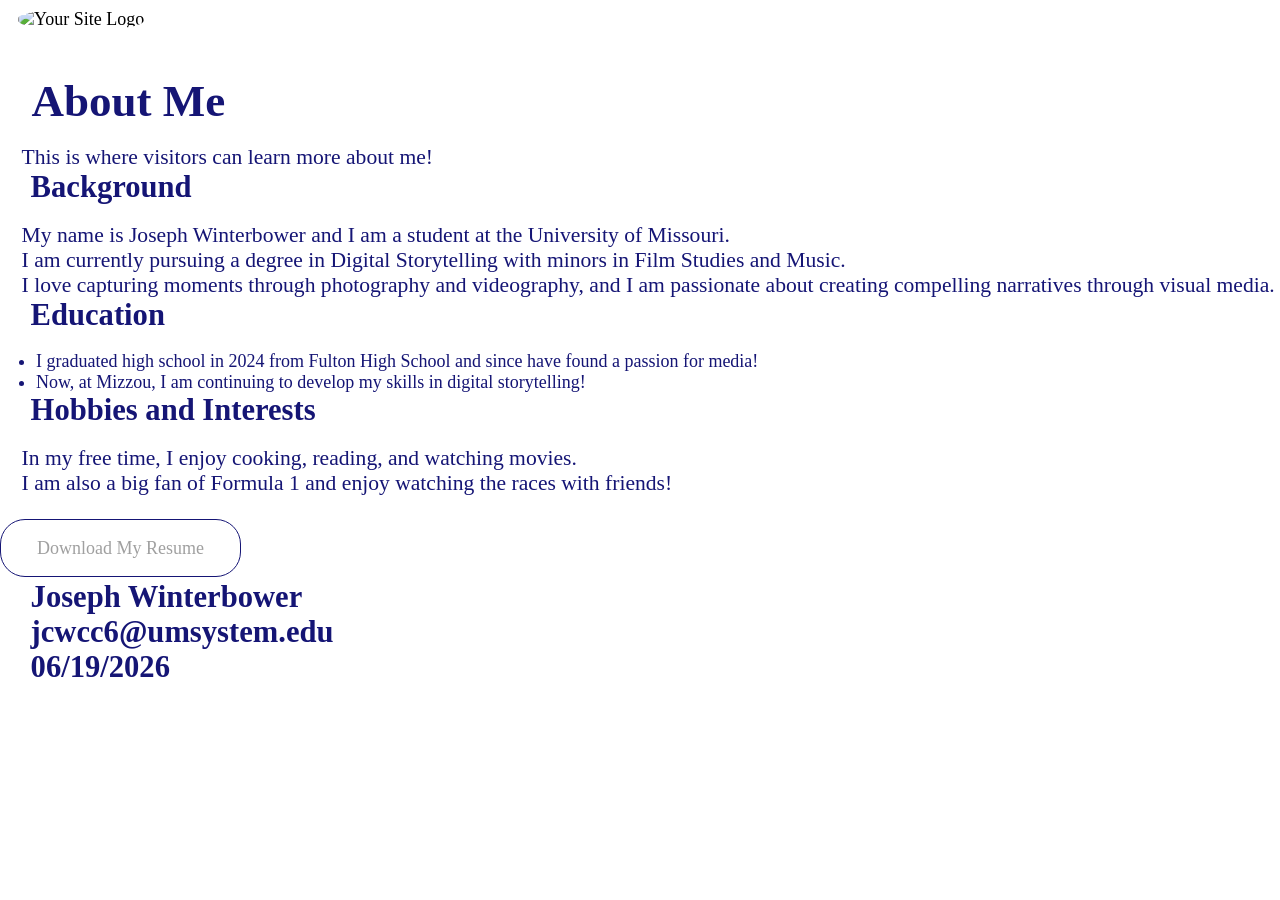
==== webdevelopment/about.html @ 815d5f72 "Add files via upload" ====
<!DOCTYPE html>
<html lang="en">

<head>
    <meta charset="utf-8">
    <meta name="viewport" content="width=device-width, initial-scale=1.0">
    <title>about</title>
    <link rel="stylesheet" href="style.css">
    <link rel="stylesheet" href="nav.css">
</head>
<body>
    <section id='about'>
<header>
    <nav>
        <img src="images/logo.png" alt="Your Site Logo" class="logo">
        <ul class="nav-links">
            <li><a href="index.html">Home</a></li>
            <li><a href="about.html">About</a></li>
            <li class="dropdown">
                <a href="projects.html">Projects</a>
                <ul class="dropdown-menu">
                    <li><a href="project1.html">The Slickery Road</a></li>
                    <li><a href="project2.html">You Don't Know What You Don't Know</a></li>
                </ul>
            </li>
            <li><a href="reflection.html">Reflection</a></li>
            <li><a href="contact.html">Contact</a></li>
        </ul>
    </nav>
    <h1>About Me</h1>
    <p> This is where visitors can learn more about me!</p>
    <!-- Up by the heading, there will be a navigation bar and I'm planning on changing the font as well -->
</header>
<main class="main">
    <h3>Background</h3>
    <p>My name is Joseph Winterbower and I am a student at the University of Missouri.</p>
    <p>I am currently pursuing a degree in Digital Storytelling with minors in Film Studies and Music.</p>
    <p>I love capturing moments through photography and videography, and I am passionate about creating compelling narratives through visual media.</p>
    <h3>Education</h3>
    <ul>
        <li>I graduated high school in 2024 from Fulton High School and since have found a passion for media!</li>
        <li>Now, at Mizzou, I am continuing to develop my skills in digital storytelling!</li>
    </ul>
    <h3>Hobbies and Interests</h3>
   <p> In my free time, I enjoy cooking, reading, and watching movies.</p>
     <p> I am also a big fan of Formula 1 and enjoy watching the races with friends!</p>
    <!-- Just below these bodies of text, I will include a photo of myself along with my resume and resume video -->
     <br>
     <br>
     <a href="/webcontent/JosephWinterbower_resume2026.pdf" class="about-link">Download My Resume</a>
     <br>
     <br>
<footer>
    <h3>
        Joseph Winterbower<br>
        jcwcc6@umsystem.edu<br>
        06/19/2026
    </h3>
    <!-- Here I will put my contact information and maybe a link to an instagram portfolio -->
</footer>
</body>

</html>
---- webdevelopment/style.css ----
h1 {
    color: #151575;
    font-size: 1.8em;
    margin-top: 1em;
}
h2 {
    color: #151575;
    font-size: 1.5em;
}
h3 {
        color: #151575;
        font-size: 1.2em;
}
p {
    color: #151575;
    font-size: 1em;
}
* {
    padding: 0;
    margin: 0;
    box-sizing: border-box;
}
html {
    font-family: 'Serifa', 'Mortise';
    font-size: 18px;
}
/* Home Page */
#hero {
    width: 100%;
    height: 100vh;
    margin: 0 auto;
    background: url("images/hero.png") no-repeat center / cover;

.container {
    width: 90%;
    height: 85vh;
    max-width: 1000px;
    margin: 0 auto;
    display: flex;
    align-items: center;
    justify-content: center;
    text-align: center;
}
.container .info h1{
    font-family: 'Serifa Bold', 'Mortise';
    color: #FFFFFF;
    font-size: 3rem;
    margin-bottom: 1rem;
}
.container .info p {
    font-family: 'Serifa Condensed Medium';
    color: #FFFFFF;
    font-size: 1.5rem;
    max-width: 70%;
    margin: 0 auto;
}
.container .info a {
    text-decoration: none;
    display: inline-block;
    background-color: white;
    border-radius: 4px;
    font-size: 1.8rem;
    padding: 0.5em 2em;
    margin-top: 2rem;
    color: #151575;
}
@media only screen and (max-width: 768px) {
    html {
        font-size: 10px;
    }
}
}
/* About Page */
.about-link {
     padding: 1em 2em;
    border: 1px solid #151575;
    border-radius: 25px;
    background-color: #FFFFFF;
    align-items: left;
    justify-content: left;
    text-align: left;
    margin: 1em 0;
    color: #151575;
    font-family: 'Serifa Bold', 'Mortise';
    text-decoration: none;
}
#about {
    width: 100%;
    height: 100vh;
}
header {
    h1 {
        font-family: 'Serifa Bold', 'Mortise';
        color: #151575;
        font-size: 2.5em;
        margin-bottom: 1rem;
        padding-left: 0.7em;
    }
}
    p {
        font-family: 'Serifa Condensed Medium';
        color: #151575;
        font-size: 1.2em;
        text-align: left;
        margin: 0 auto;
        padding-left: 1em;
    }
.main h3 {
          font-family: 'Serifa Bold', 'Mortise';
        color: #151575;
        font-size: 1.7em;
        margin-bottom: 1rem;
        padding-left: 1em;
}
.main p {
        font-family: 'Serifa Condensed Medium';
        color: #151575;
        font-size: 1.2em;
        text-align: left;
        margin: 0 auto;
        padding-left: 1em;
   }
   main ul {
    list-style-type: disc;
    padding-left: 2em;
    font-size: 1em;
    color: #151575;
   }
/* Reflection Page */
#reflection h1 {
    padding-left: 1em;
}
#reflection h3 {
    padding-left: 1em;
}
#reflection main {
    width: 75%;
    height: auto;
    margin: auto;
    padding: 2em;
    border: 1px solid #A0A0A0;
    justify-content: center;
}
#reflection p:first-of-type::first-letter {
    font-size: 2em;
    color: #151575;
}
/* These are my pseudo elements for the first letter of the first paragraph on the reflection page and the indentations for the first and third paragraphs. */
#reflection p:nth-child(1),
#reflection p:nth-child(3) {
    text-indent: 2em;
}
---- webdevelopment/nav.css ----
nav img {
    width: 75px;
    height: auto;
    border-radius: 45%;
    margin-left: 1em;
    margin-top: .5em;
}
nav ul {
    margin: 0;
    padding: 0;
    list-style: none;
    display: flex;
    gap: 2rem;
    justify-content: center;
}
nav ul li a {
    display: block;
    font-family: 'Serifa Bold', 'Mortise';
    font-size: 1.2em;
    padding: 0.5em;
    margin: 0;
    margin-top: -70px;
    color: #A0A0A0;
} 
nav ul li a:hover {
        color: #151575;
}
a:link {
    color: #A0A0A0;
}
a:visited {
    color: #151575;
}
.nav-links {
    list-style: none;
    display: flex;
   gap: 2rem;
}
.dropdown {
    position: relative;
}
.dropdown-menu {
    display: none;
    position: absolute;
    top: 100%;
    left: 0;
    list-style: none;
    padding: 0;
    margin: 0;
    background: white;
    min-width: 180px;
    flex-direction: column;
}
.dropdown-menu li {
    width: 100%;
}
.dropdown-menu li a {
    display: block;
    padding: 10px 15px;
    text-decoration: none;
}
.dropdown:hover .dropdown-menu {
    display: flex;
}
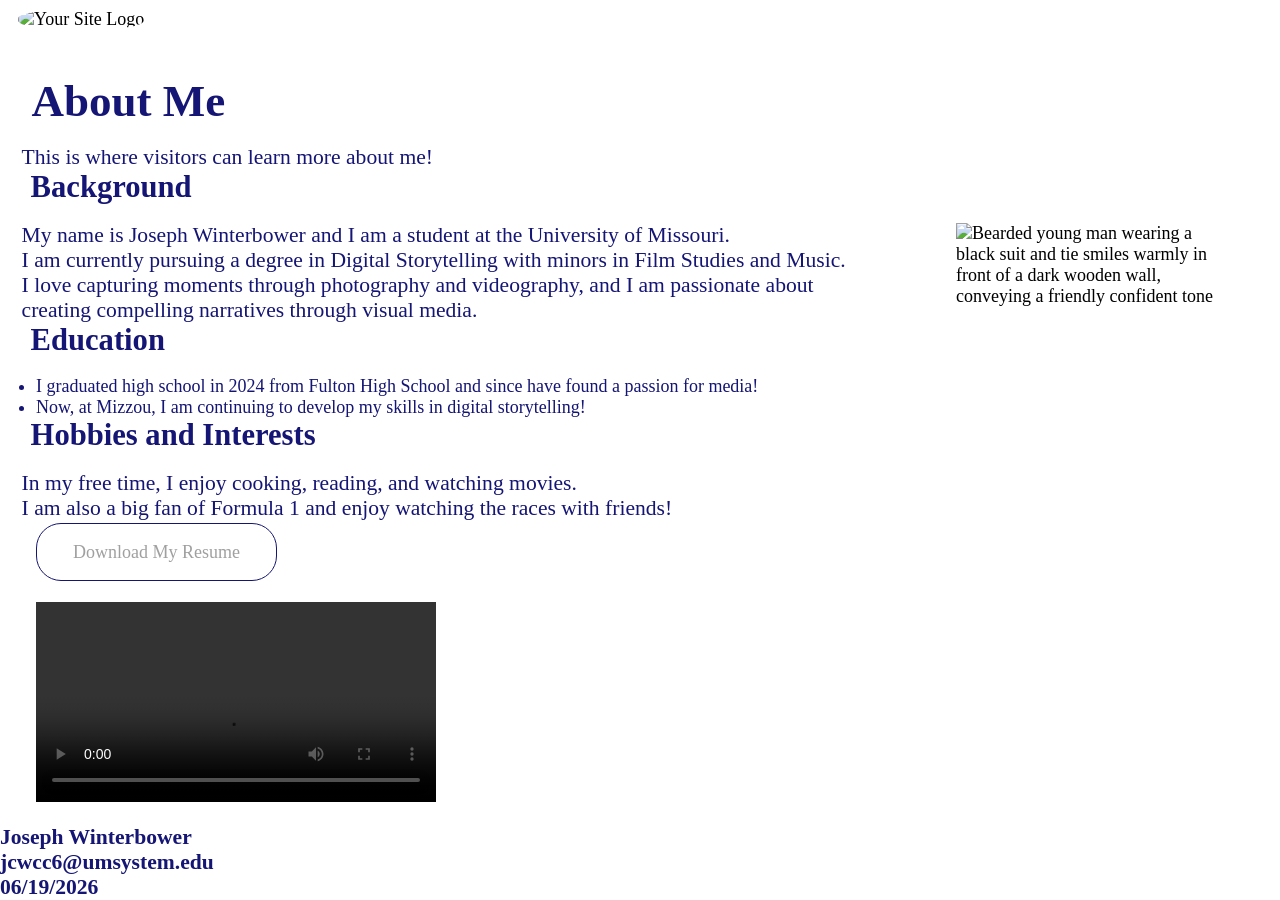
==== commit 6f0b7fa2: "Add files via upload" ====
--- a/webdevelopment/about.html
+++ b/webdevelopment/about.html
@@ -33,9 +33,10 @@
 </header>
 <main class="main">
     <h3>Background</h3>
+    <img src="media/headshot.jpeg" alt="Bearded young man wearing a black suit and tie smiles warmly in front of a dark wooden wall, conveying a friendly confident tone" width="270" height="300" style="float: right; margin-right: 3em;">
     <p>My name is Joseph Winterbower and I am a student at the University of Missouri.</p>
     <p>I am currently pursuing a degree in Digital Storytelling with minors in Film Studies and Music.</p>
-    <p>I love capturing moments through photography and videography, and I am passionate about creating compelling narratives through visual media.</p>
+    <p>I love capturing moments through photography and videography, and I am passionate about<br>creating compelling narratives through visual media.</p>
     <h3>Education</h3>
     <ul>
         <li>I graduated high school in 2024 from Fulton High School and since have found a passion for media!</li>
@@ -46,10 +47,15 @@
      <p> I am also a big fan of Formula 1 and enjoy watching the races with friends!</p>
     <!-- Just below these bodies of text, I will include a photo of myself along with my resume and resume video -->
      <br>
-     <br>
-     <a href="/webcontent/JosephWinterbower_resume2026.pdf" class="about-link">Download My Resume</a>
+     <a href="webcontent/JosephWinterbower_resume2026.pdf" class="about-link">Download My Resume</a>
      <br>
      <br>
+     <video controls width="400">
+  <source src="media/ResumeVideo.mp4" type="video/mp4">
+  Your browser does not support the video tag.
+</video>
+</main>
+
 <footer>
     <h3>
         Joseph Winterbower<br>
@@ -57,7 +63,9 @@
         06/19/2026
     </h3>
     <!-- Here I will put my contact information and maybe a link to an instagram portfolio -->
+
 </footer>
+</section>
 </body>
 
 </html>
--- a/webdevelopment/style.css
+++ b/webdevelopment/style.css
@@ -79,7 +79,7 @@
     align-items: left;
     justify-content: left;
     text-align: left;
-    margin: 1em 0;
+    margin-left: 2em;
     color: #151575;
     font-family: 'Serifa Bold', 'Mortise';
     text-decoration: none;
@@ -87,7 +87,7 @@
 #about {
     width: 100%;
     height: 100vh;
-}
+
 header {
     h1 {
         font-family: 'Serifa Bold', 'Mortise';
@@ -126,6 +126,12 @@
     font-size: 1em;
     color: #151575;
    }
+video {
+    margin-left: 2em;
+    margin-top: 1em;
+    margin-bottom: 1em;
+}
+}
 /* Reflection Page */
 #reflection h1 {
     padding-left: 1em;
@@ -134,8 +140,6 @@
     padding-left: 1em;
 }
 #reflection main {
-    width: 75%;
-    height: auto;
     margin: auto;
     padding: 2em;
     border: 1px solid #A0A0A0;
@@ -146,7 +150,7 @@
     color: #151575;
 }
 /* These are my pseudo elements for the first letter of the first paragraph on the reflection page and the indentations for the first and third paragraphs. */
-#reflection p:nth-child(1),
-#reflection p:nth-child(3) {
+#reflection p:nth-child(2),
+#reflection p:nth-child(4) {
     text-indent: 2em;
 }
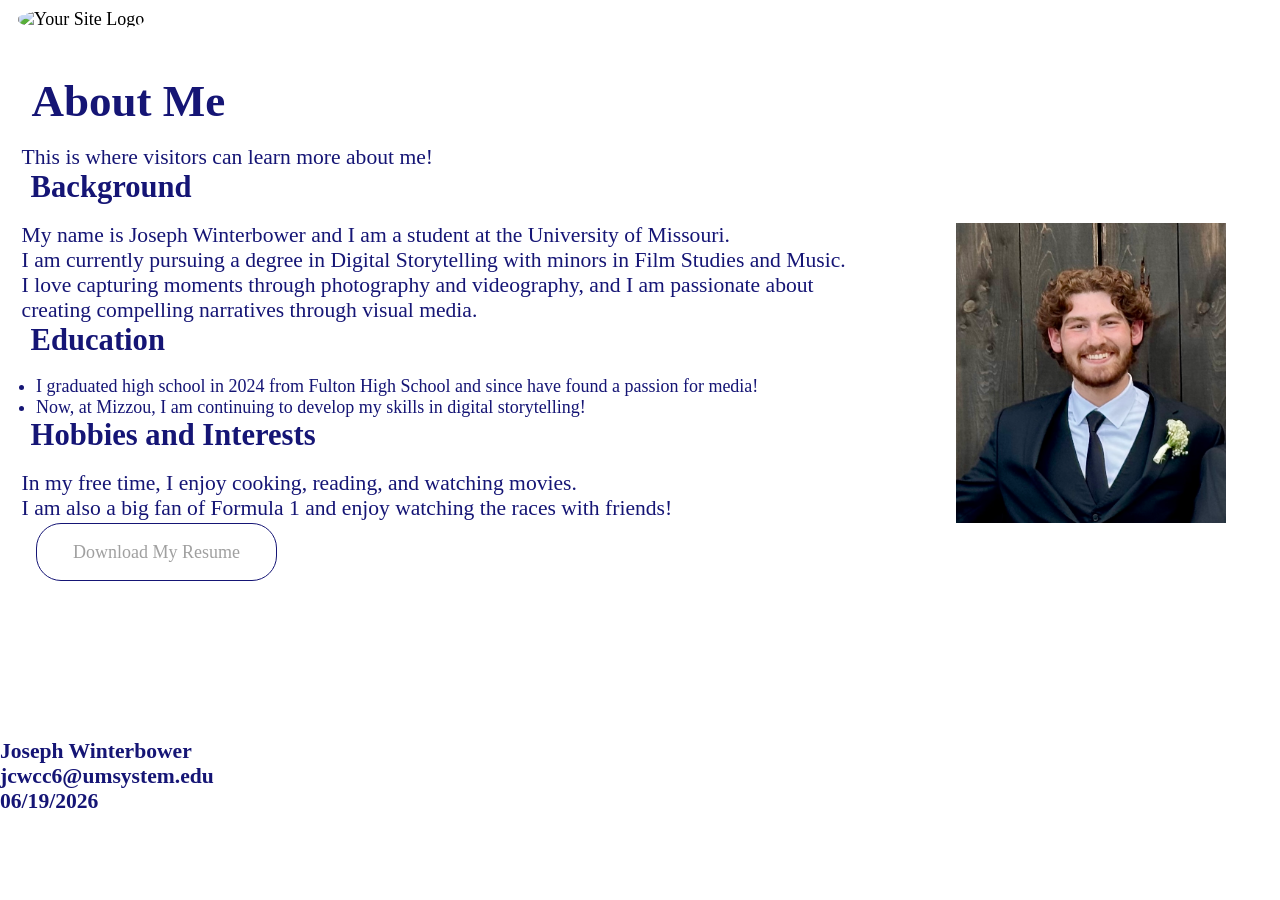
==== commit 8394f816: "Add files via upload" ====
--- a/webdevelopment/about.html
+++ b/webdevelopment/about.html
@@ -50,10 +50,13 @@
      <a href="webcontent/JosephWinterbower_resume2026.pdf" class="about-link">Download My Resume</a>
      <br>
      <br>
-     <video controls width="400">
-  <source src="media/ResumeVideo.mp4" type="video/mp4">
-  Your browser does not support the video tag.
-</video>
+<iframe
+  src="https://www.youtube.com/embed/7RGRBSsDG0Y"
+  title="Resume Video"
+  frameborder="0"
+  allow="autoplay; encrypted-media; picture-in-picture"
+  allowfullscreen>
+</iframe>
 </main>
 
 <footer>
--- a/webdevelopment/style.css
+++ b/webdevelopment/style.css
@@ -126,10 +126,10 @@
     font-size: 1em;
     color: #151575;
    }
-video {
-    margin-left: 2em;
-    margin-top: 1em;
-    margin-bottom: 1em;
+iframe {
+  width: 100%;
+  max-width: 400px;
+  border-radius: 12px;
 }
 }
 /* Reflection Page */
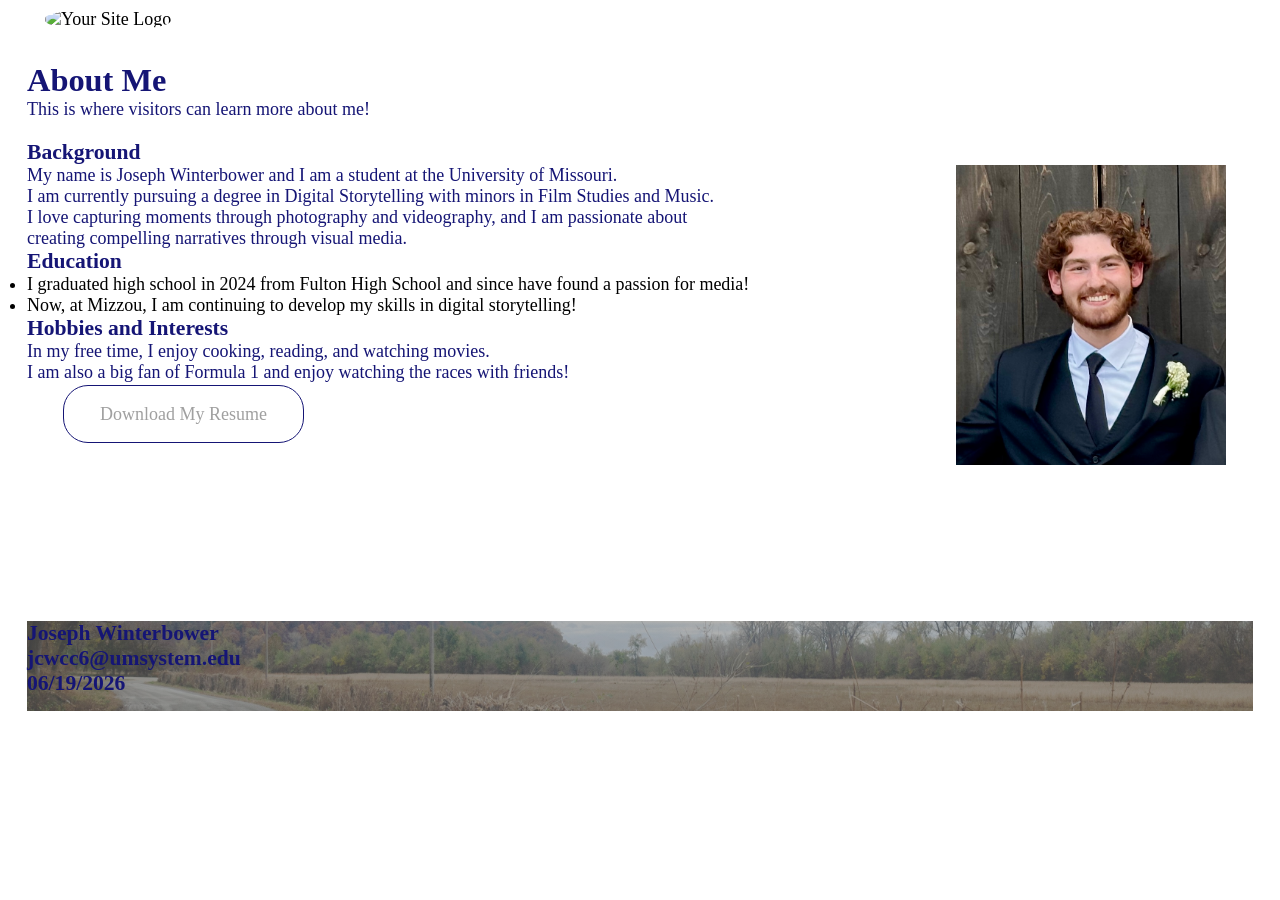
==== commit 6c52c4e8: "Add files via upload" ====
--- a/webdevelopment/about.html
+++ b/webdevelopment/about.html
@@ -4,11 +4,12 @@
 <head>
     <meta charset="utf-8">
     <meta name="viewport" content="width=device-width, initial-scale=1.0">
-    <title>about</title>
+    <title>About Me</title>
     <link rel="stylesheet" href="style.css">
     <link rel="stylesheet" href="nav.css">
 </head>
 <body>
+<div id="container"
     <section id='about'>
 <header>
     <nav>
@@ -52,7 +53,7 @@
      <br>
 <iframe
   src="https://www.youtube.com/embed/7RGRBSsDG0Y"
-  title="Resume Video"
+  title="Resume Video" class="about-video"
   frameborder="0"
   allow="autoplay; encrypted-media; picture-in-picture"
   allowfullscreen>
@@ -69,6 +70,7 @@
 
 </footer>
 </section>
+</div>
 </body>
 
 </html>
--- a/webdevelopment/style.css
+++ b/webdevelopment/style.css
@@ -23,6 +23,33 @@
 html {
     font-family: 'Serifa', 'Mortise';
     font-size: 18px;
+     padding-left: 1.5em;
+    margin-bottom: 1em;
+}
+footer {
+    background-image: linear-gradient(
+        rgba(130, 130, 130, 0.5),
+        rgba(130, 130, 130, 0.5)
+    ), url("images/fieldphoto8_print.jpeg");
+    background-size: cover;
+    background-position: center;
+    color: white;
+    margin-right: 1.5em;
+.contact-icon {
+    width: 32px;
+    height: 32px;
+    text-align: left;
+}
+}
+@media screen and (max-width: 600px) {
+  .grid {
+    display: grid;
+    grid-template-columns: repeat(3, 1fr);
+  }
+    h1 {
+    color: #151575;
+    font-size: 1.5rem;
+  }
 }
 /* Home Page */
 #hero {
@@ -31,6 +58,7 @@
     margin: 0 auto;
     background: url("images/hero.png") no-repeat center / cover;
 
+}
 .container {
     width: 90%;
     height: 85vh;
@@ -68,7 +96,6 @@
     html {
         font-size: 10px;
     }
-}
 }
 /* About Page */
 .about-link {
@@ -84,6 +111,25 @@
     font-family: 'Serifa Bold', 'Mortise';
     text-decoration: none;
 }
+#container {
+    display: grid;
+    grid-template-rows: auto auto 5em;
+    grid-template-columns: minimax (25em, 1fr) 16em;
+    gap: 20px;
+    grid-template-areas:
+    "banner banner"
+    "main main"
+    "footer footer"
+}
+header {
+    grid-area: banner;
+}
+main {
+    grid-area: main;
+}
+footer {
+    grid-area: footer;
+}
 #about {
     width: 100%;
     height: 100vh;
@@ -126,11 +172,24 @@
     font-size: 1em;
     color: #151575;
    }
-iframe {
+.about-video {
   width: 100%;
   max-width: 400px;
   border-radius: 12px;
 }
+@media print {
+  .nav-links,
+  .about-video,
+  .about-link {
+    display: none;
+  }
+  h1,
+  h3,
+  p,
+  ul {
+    color: black !important;
+    margin: 1in;
+  }
 }
 /* Reflection Page */
 #reflection h1 {
@@ -153,4 +212,15 @@
 #reflection p:nth-child(2),
 #reflection p:nth-child(4) {
     text-indent: 2em;
+}
+}
+/* Contact Page */
+#contact {
+.form {
+    text-align: left;
+    margin-left: 1.5em;
+    margin-top: 1em;
+    margin-bottom: 1em;
+}
+/* This is the styling I did to the form in the contact page. I like the simple layout, I just wanted to keep it off the edge of the website. */
 }
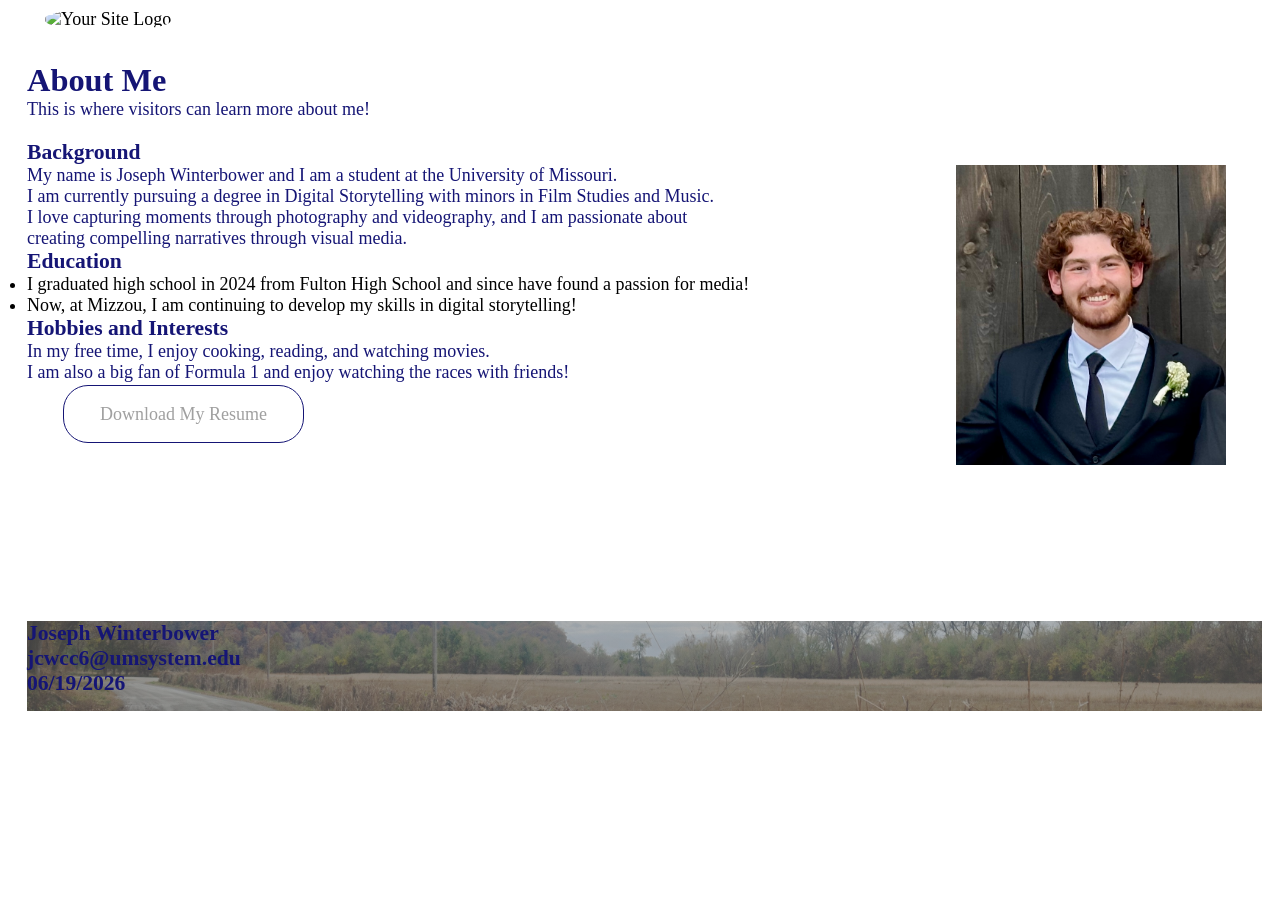
==== commit 0c68778e: "Add files via upload" ====
--- a/webdevelopment/about.html
+++ b/webdevelopment/about.html
@@ -20,8 +20,9 @@
             <li class="dropdown">
                 <a href="projects.html">Projects</a>
                 <ul class="dropdown-menu">
-                    <li><a href="project1.html">The Slickery Road</a></li>
-                    <li><a href="project2.html">You Don't Know What You Don't Know</a></li>
+                    <li><a href="#projects-videos">The Slickery Road</a></li>
+                    <li><a href="#projects-videos">You Don't Know What You Don't Know</a></li>
+                    <li><a href="#projects-videos">The Heart of Worship</a></li>
                 </ul>
             </li>
             <li><a href="reflection.html">Reflection</a></li>
--- a/webdevelopment/style.css
+++ b/webdevelopment/style.css
@@ -34,7 +34,7 @@
     background-size: cover;
     background-position: center;
     color: white;
-    margin-right: 1.5em;
+    margin-right: 1em;
 .contact-icon {
     width: 32px;
     height: 32px;
@@ -51,6 +51,7 @@
     font-size: 1.5rem;
   }
 }
+
 /* Home Page */
 #hero {
     width: 100%;
@@ -223,4 +224,31 @@
     margin-bottom: 1em;
 }
 /* This is the styling I did to the form in the contact page. I like the simple layout, I just wanted to keep it off the edge of the website. */
+}
+/* Projects Page */
+/* grid layout here */
+#projects-videos { 
+    display: grid;
+    grid-template-rows: 100px 200px auto;
+    grid-template-columns: 1fr;
+}
+.Slickery-Road-Video {
+width: 100%;
+max-width: 400px;
+border-radius: 12px;
+}
+.You-Dont-Know-What-You-Dont-Know-Video {
+width: 100%;
+max-width: 400px;
+border-radius: 12px;
+}
+.Heart-of-Worship-Video {
+width: 100%;
+max-width: 400px;
+border-radius: 12px;
+}
+@media screen and (max-width: 600px) {
+    #projects-videos {
+        grid-template-columns: 1fr;
+}
 }
--- a/webdevelopment/nav.css
+++ b/webdevelopment/nav.css
@@ -45,10 +45,10 @@
     top: 100%;
     left: 0;
     list-style: none;
-    padding: 0;
+    padding-top: 2em;
     margin: 0;
     background: white;
-    min-width: 180px;
+    min-width: 30px;
     flex-direction: column;
 }
 .dropdown-menu li {
@@ -56,9 +56,22 @@
 }
 .dropdown-menu li a {
     display: block;
-    padding: 10px 15px;
+    padding: 25px;
     text-decoration: none;
 }
 .dropdown:hover .dropdown-menu {
     display: flex;
+}
+#menu-toggle {
+    display: none;
+}
+.mobile-menu {
+    display: none;
+}
+#menu-toggle:checked ~ .mobile-menu {
+    display: block;
+}
+.mobile-menu ul {
+        display: flex;
+        gap: 1rem;
 }
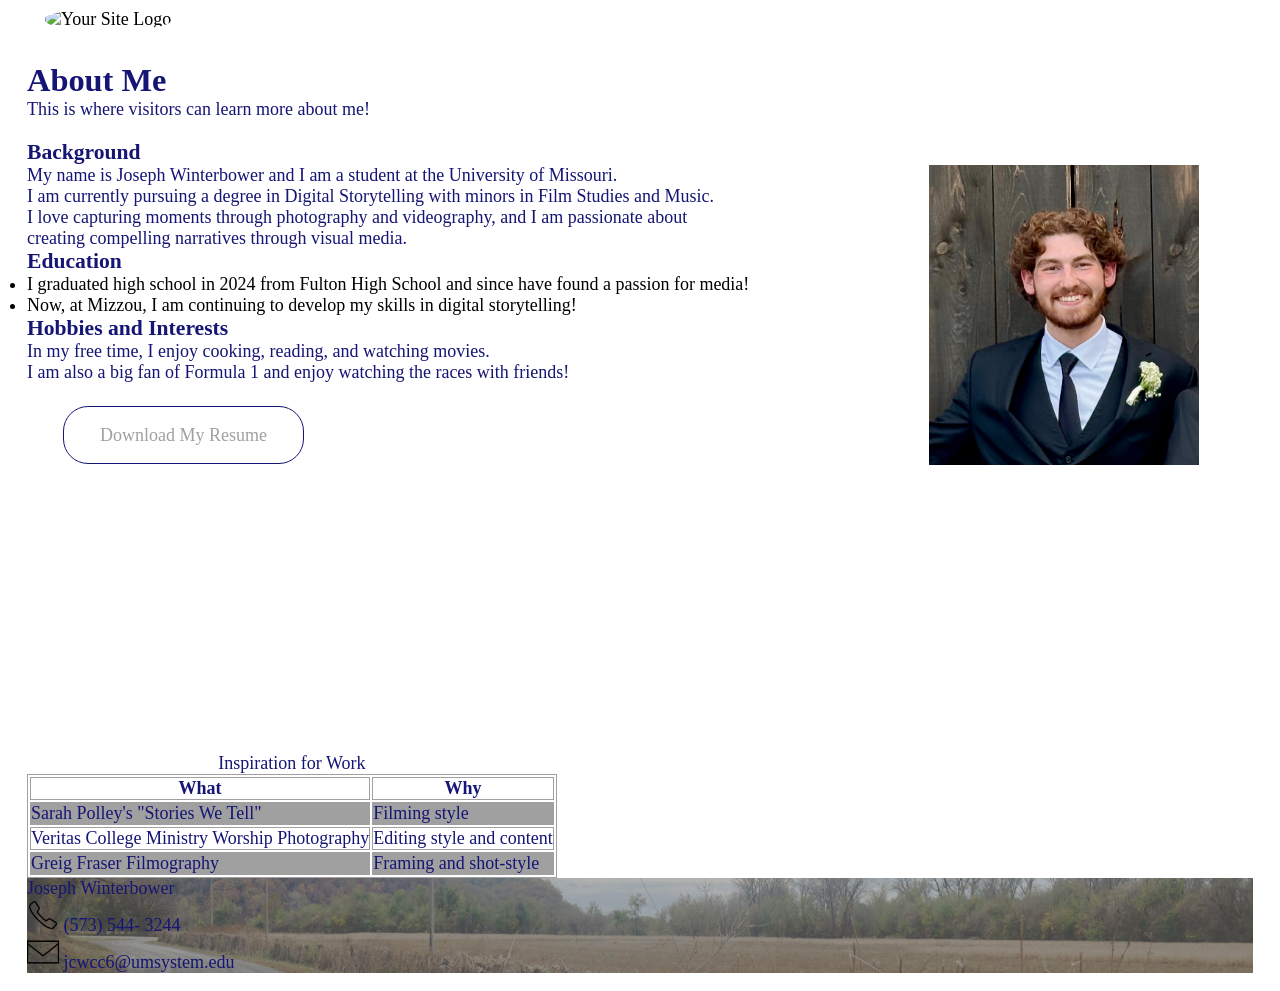
==== commit 054eb5c4: "Add files via upload" ====
--- a/webdevelopment/about.html
+++ b/webdevelopment/about.html
@@ -49,7 +49,9 @@
      <p> I am also a big fan of Formula 1 and enjoy watching the races with friends!</p>
     <!-- Just below these bodies of text, I will include a photo of myself along with my resume and resume video -->
      <br>
+     <br>
      <a href="webcontent/JosephWinterbower_resume2026.pdf" class="about-link">Download My Resume</a>
+     <br>
      <br>
      <br>
 <iframe
@@ -60,18 +62,37 @@
   allowfullscreen>
 </iframe>
 </main>
-
-<footer>
-    <h3>
-        Joseph Winterbower<br>
-        jcwcc6@umsystem.edu<br>
-        06/19/2026
-    </h3>
-    <!-- Here I will put my contact information and maybe a link to an instagram portfolio -->
-
-</footer>
 </section>
 </div>
+<table section="table">
+    <caption>Inspiration for Work</caption>
+    <tr>
+        <th>What</th>
+        <th>Why</th>
+    </tr>
+    <tbody>
+        <tr>
+        <td>Sarah Polley's "Stories We Tell"</td>
+        <td>Filming style</td>
+        </tr>
+        <tr>
+        <td>Veritas College Ministry Worship Photography</td>
+        <td>Editing style and content</td>
+        </tr>
+        <tr>
+        <td>Greig Fraser Filmography</td>
+        <td>Framing and shot-style</td>
+        </tr>
+    </tbody>
+</table>
+<footer>
+      <p>Joseph Winterbower<br>
+        <img class="contact-icon" src="images/icons/phone_icon.png" alt="small black phone icon"> (573) 544- 3244<br>
+        <img class="contact-icon" src="images/icons/email_icon.png" alt="small black email icon"> jcwcc6@umsystem.edu<br>
+    </p>
+    <!-- Here I will put my contact information and maybe a link to an instagram portfolio -->
+</footer>
+
 </body>
 
 </html>
--- a/webdevelopment/style.css
+++ b/webdevelopment/style.css
@@ -24,6 +24,7 @@
     font-family: 'Serifa', 'Mortise';
     font-size: 18px;
      padding-left: 1.5em;
+     padding-right: 1.5em;
     margin-bottom: 1em;
 }
 footer {
@@ -34,14 +35,19 @@
     background-size: cover;
     background-position: center;
     color: white;
-    margin-right: 1em;
 .contact-icon {
     width: 32px;
     height: 32px;
     text-align: left;
 }
+.contact-icon:hover {
+transform: scale(1.5);
+}
 }
 @media screen and (max-width: 600px) {
+    .nav-links {
+        display: none;
+    }
   .grid {
     display: grid;
     grid-template-columns: repeat(3, 1fr);
@@ -127,6 +133,9 @@
 }
 main {
     grid-area: main;
+table {
+    grid-area: main;
+}
 }
 footer {
     grid-area: footer;
@@ -167,12 +176,15 @@
         margin: 0 auto;
         padding-left: 1em;
    }
-   main ul {
+.main ul {
     list-style-type: disc;
     padding-left: 2em;
     font-size: 1em;
     color: #151575;
    }
+.main ul li {
+    color: #151575
+}
 .about-video {
   width: 100%;
   max-width: 400px;
@@ -192,15 +204,41 @@
     margin: 1in;
   }
 }
+}
+table {
+    border: 1px solid #A0A0A0;
+    th, td {
+        color: #151575;
+        border: 1px solid #A0A0A0;
+    }
+    caption {
+        color: #151575;
+    }
+}
+table th {
+    background-color: white;
+}
+table tr:nth-child(1),
+table tr:nth-child(3) {
+    background-color: #A0A0A0;
+}
+@media screen and (max-width: 600px) {
+    table {
+        grid-template-rows: auto;
+}
+}
 /* Reflection Page */
 #reflection h1 {
     padding-left: 1em;
+    /* Custom styles for all <h1> elements */
+    text-decoration: underline;
 }
 #reflection h3 {
-    padding-left: 1em;
+    /* Custom styles for all <h1> elements */
+    letter-spacing: 1px;
 }
 #reflection main {
-    margin: auto;
+    margin:auto;
     padding: 2em;
     border: 1px solid #A0A0A0;
     justify-content: center;
@@ -210,10 +248,16 @@
     color: #151575;
 }
 /* These are my pseudo elements for the first letter of the first paragraph on the reflection page and the indentations for the first and third paragraphs. */
-#reflection p:nth-child(2),
-#reflection p:nth-child(4) {
+#reflection h3:nth-child(1),
+#reflection h3:nth-child(2),
+#reflection h3:nth-child(3),
+#reflection h3:nth-child(4) {
     text-indent: 2em;
 }
+/* Custom font from Google Fonts applied to site */
+.geomini {
+  font-family: "Geomini";
+  font-size: 0.75em;
 }
 /* Contact Page */
 #contact {
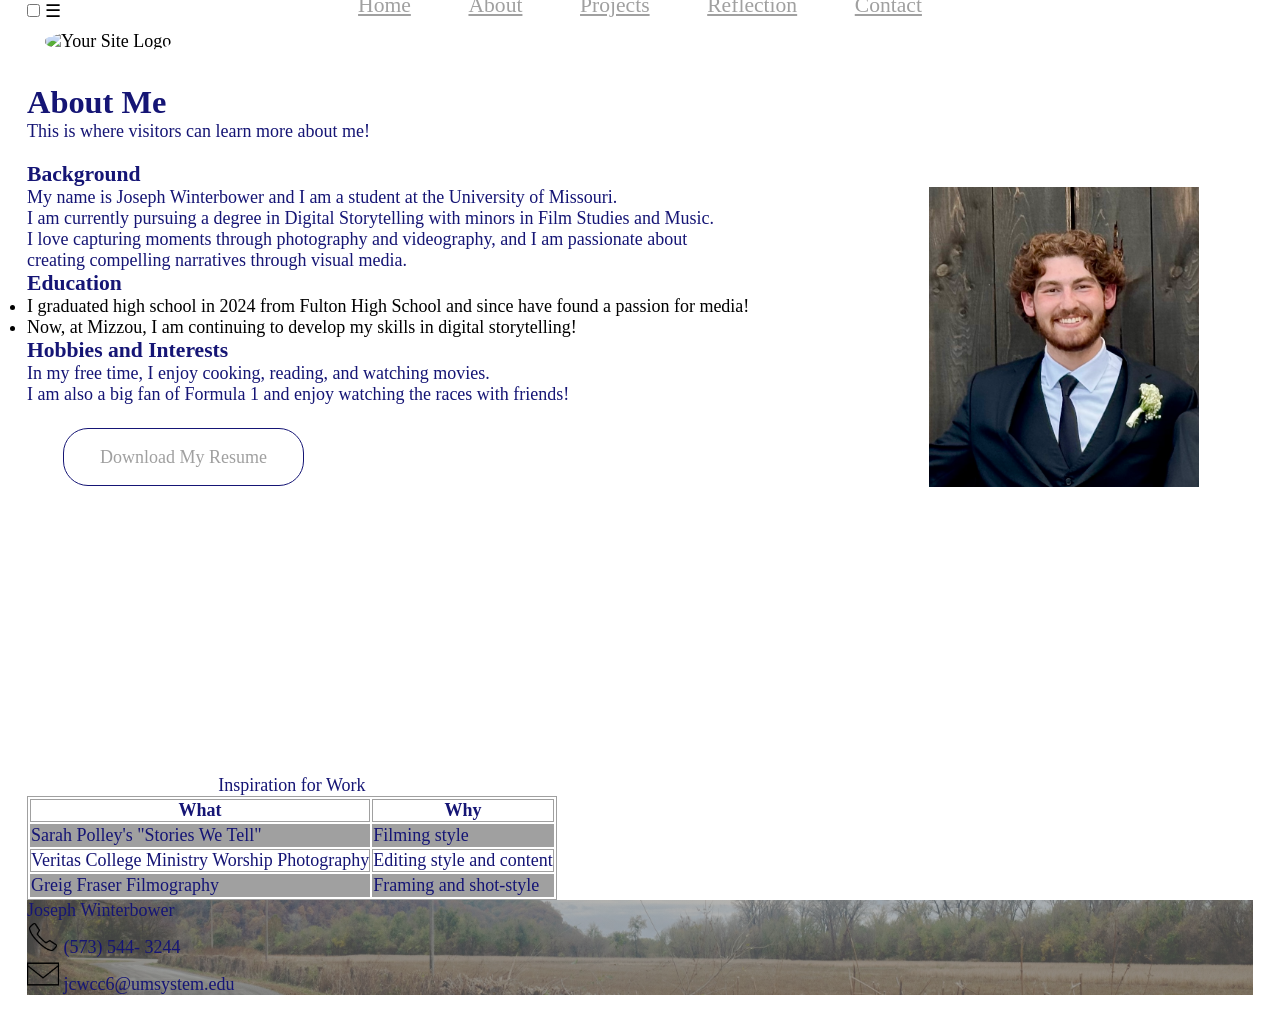
==== commit 05754296: "Add files via upload" ====
--- a/webdevelopment/about.html
+++ b/webdevelopment/about.html
@@ -4,7 +4,7 @@
 <head>
     <meta charset="utf-8">
     <meta name="viewport" content="width=device-width, initial-scale=1.0">
-    <title>About Me</title>
+    <title>About</title>
     <link rel="stylesheet" href="style.css">
     <link rel="stylesheet" href="nav.css">
 </head>
@@ -12,6 +12,17 @@
 <div id="container"
     <section id='about'>
 <header>
+<input type="checkbox" id="menu-toggle" />
+<label for="menu-toggle" class="hamburger">☰</label>
+<nav class="mobile-menu">
+<ul>
+    <li><a href="index.html">Home</a></li>
+     <li><a href="about.html">Home</a></li>
+    <li><a href="projects.html">Projects</a></li>
+     <li><a href="reflection.html">Home</a></li>
+    <li><a href="contact.html">Contact</a></li>
+</ul>
+</nav>
     <nav>
         <img src="images/logo.png" alt="Your Site Logo" class="logo">
         <ul class="nav-links">
--- a/webdevelopment/style.css
+++ b/webdevelopment/style.css
@@ -222,7 +222,7 @@
 table tr:nth-child(3) {
     background-color: #A0A0A0;
 }
-@media screen and (max-width: 600px) {
+@media screen and (max-width: 768px) {
     table {
         grid-template-rows: auto;
 }
@@ -262,7 +262,7 @@
 /* Contact Page */
 #contact {
 .form {
-    text-align: left;
+    text-align: center;
     margin-left: 1.5em;
     margin-top: 1em;
     margin-bottom: 1em;
--- a/webdevelopment/nav.css
+++ b/webdevelopment/nav.css
@@ -62,16 +62,21 @@
 .dropdown:hover .dropdown-menu {
     display: flex;
 }
-#menu-toggle {
-    display: none;
-}
 .mobile-menu {
     display: none;
 }
 #menu-toggle:checked ~ .mobile-menu {
     display: block;
 }
+@media screen and (max-width: 600px) {
+  .hamburger {
+    display: none;
+}
+.mobile-menu {
+    display: block;
+}
 .mobile-menu ul {
-        display: flex;
-        gap: 1rem;
+    display: flex-column;
+    gap: 1rem;
+}
 }
